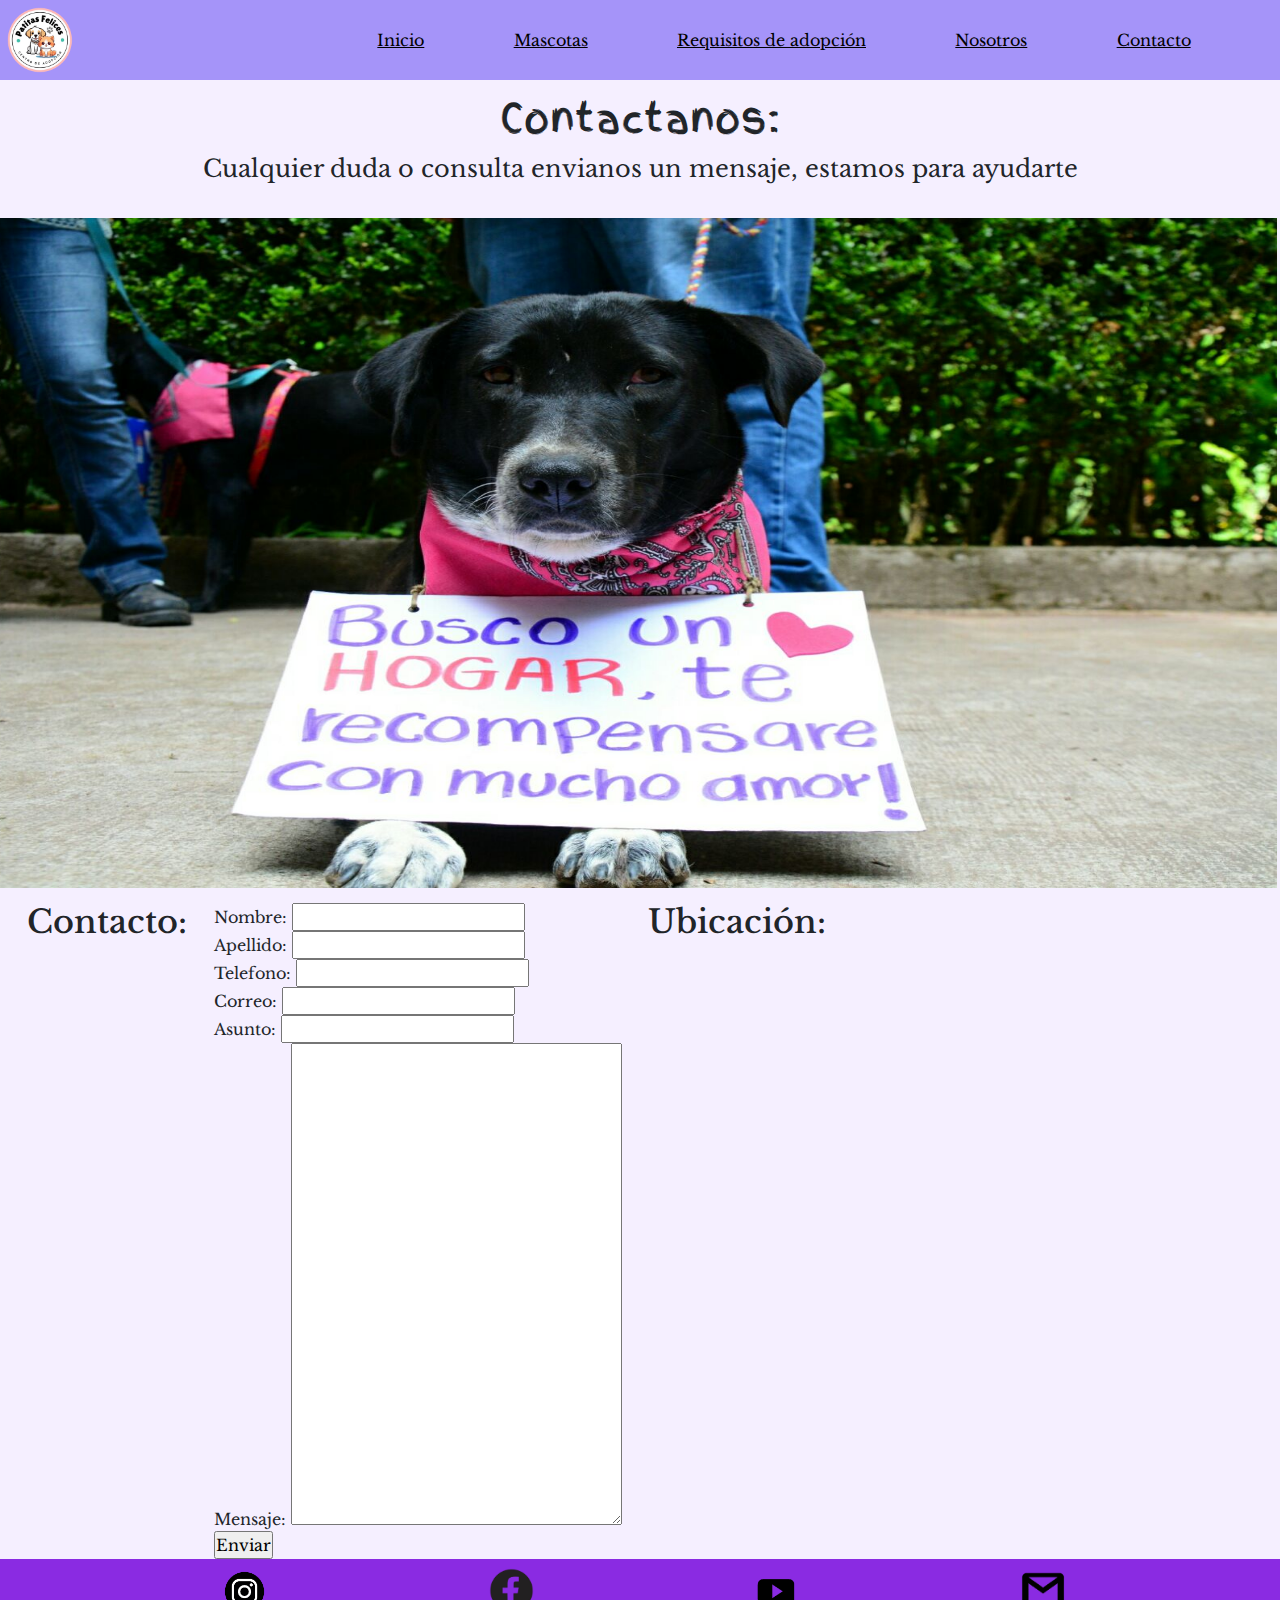
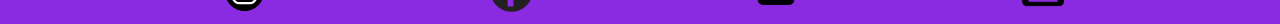
==== page/contacto.html @ 5081687b "1er commit" ====
<!DOCTYPE html>
<html lang="en">
<head>
    <meta charset="UTF-8">
    <meta name="viewport" content="width=device-width, initial-scale=1.0">
    <title>Contacto</title>
    <!--CSS BS-->
    <link href="https://cdn.jsdelivr.net/npm/bootstrap@5.3.3/dist/css/bootstrap.min.css" rel="stylesheet" integrity="sha384-QWTKZyjpPEjISv5WaRU9OFeRpok6YctnYmDr5pNlyT2bRjXh0JMhjY6hW+ALEwIH" crossorigin="anonymous">
    <!--CSS-->
    <link rel="stylesheet" href="../css/style.css">
</head>
<body>
    <header>
       <!--Logo-->
       <img class="logo"  src="../img/Patitas_Felices-removebg-preview.png" alt="Logo del Sitio web">
        <!--Menú de navegación-->
        <nav>
            <ul class="lista-nav">
                <li><a href="../index.html">Inicio</a></li>
                <li><a href="./mascotas.html">Mascotas</a></li>
                <li><a href="./requisitos.html">Requisitos de adopción</a></li>
                <li><a href="./nosotros.html">Nosotros</a></li>
                <li><a href="./contacto.html">Contacto</a></li>
            </ul>      
        </nav>
    </header>
    <main>
        <h1 class="tc">Contactanos: </h1>
        <p class="pc"> Cualquier duda o consulta envianos un mensaje, 
            estamos para ayudarte </p>
        <!--Datos de la persona interesada-->

        <section class="row">
            <img class="imgc col-12" src="../img/main-contactos.jpg" alt="Imagen perrito">
        </section>    
            
        <section class="sc">
            <h2>Contacto:</h2>
            <form action="">
                <div>
                     <label for="nombre">Nombre:</label>
                     <input type="text" name="nombre" id="nombre">
                </div>
                 
                <div>
                     <label for="apellido">Apellido:</label>
                     <input type="apellido" name="apellido" id="apellido">
                 </div>
                 
                 <div>
                     <label for="telefono">Telefono:</label>
                     <input type="number" name="telefono" id="telefono"> 
                 </div>
                 
                 <div>
                     <label for="email">Correo:</label>
                     <input type="email" name="email" id="email">
                 </div>
             
                 <div>
                     <label for="asunto">Asunto:</label>
                     <input type="asunto" name="asunto" id="asunto">
                 </div>
                     
                 <div>
                     <label for="mensaje">Mensaje:</label>
                     <textarea name="mensaje" id="mensaje" cols="30" rows="20"></textarea>
                 </div>
             
                 <input type="button" value="Enviar">
             </form>
         
         
            <!--MAPA-->
         
            <h2>Ubicación:</h2>
            <iframe src="https://www.google.com/maps/embed?pb=!1m18!1m12!1m3!1d108977.06887903175!2d-64.27661380969053!3d-31.399426849546536!2m3!1f0!2f0!3f0!3m2!1i1024!2i768!4f13.1!3m3!1m2!1s0x9432985f478f5b69%3A0xb0a24f9a5366b092!2zQ8OzcmRvYmE!5e0!3m2!1ses-419!2sar!4v1727108283369!5m2!1ses-419!2sar" 
            width="400" height="300" style="border:0;" allowfullscreen="" loading="lazy" referrerpolicy="no-referrer-when-downgrade"></iframe>
         </section>  
        
        
    </main>
    
    <!--Pie de página-->
    <footer>
        <a href="https://www.instagram.com">
            <img class="ig" src="../img/instagram-logo.webp" alt="Logo Instagram"></a>
            
            
            <a href="https://es-la.facebook.com">
            <img class="face" src="../img/logo-face-removebg-preview.png" alt="Logo Facebook"></a>
            
            
            <a href="https://www.youtube.com">
            <img class="im" src="../img/Logo-youtube.png" alt="Logo Youtube"></a>
            
            <a href="https://mail.google.com/">
            <img class="mail" src="../img/logo-mail-removebg-preview.png" alt="Logo Gmail"></a>
       
    </footer>
</body>
</html>
---- css/style.css ----
/*Fuente letra*/
@import url('https://fonts.googleapis.com/css2?family=Finger+Paint&family=Libre+Baskerville:ital,wght@0,400;0,700;1,400&display=swap');
/*Titulos:  font-family:"Finger Paint", sans-serif; 
Otros: font-family:"Libre Baskerville", serif; */

/*rem = 16px*/

*{
    margin: 0;
    padding: 0;
    box-sizing: border-box;
    font-family: "Libre Baskerville", serif;
}

/*GENERALES*/
main{
    background-color: #F5EFFF;
}

h1{
    font-size: 2.5rem;
    font-family: "Finger Paint", sans-serif;
}
h2{
    font-size: 2rem;
}

h3{
    font-size: 2rem;
}

p{
    font-size: 1.5rem;
}

/*Header*/
/*Tamaño*/
header img{
    width: 80px;
    
}
header{
    background-color: #A594F9;
    display: flex;
    flex-direction: row;
    justify-content: space-between;
    position: sticky;
    top: 0px;
}
nav{
    width: 80%;
   
} 
.lista-nav{
    list-style: none;
    display: flex;
    justify-content: space-evenly;
    align-items: center;
    height: 100%;
}
.lista-nav a{
    color: black;
    text-decoration: underline;
}

/*HOME*/
/*Banner*/
.banner{
    background-image: url(../img/principal3.png);
    text-align: center;
    padding: 180px 0;
}
.banner h1{
    text-decoration: underline;
    font-size: 3rem;
    font-family:"Finger Paint", sans-serif; 
    color:rgb(127, 17, 230);
}

.banner p{
    text-decoration: none;
    font-size: 1.5rem;
    font-family: "Libre Baskerville", serif;
    color: white;

    
}
/*MAIN*/

.p{
    background-color: rgb(164, 96, 228);
    padding: 15px;
    margin-left: 0%

    
}
.pasos img{
    height: 100%;
    width: 100%

}

.pasos h2{
    padding-top: 5px;
    text-align: center
}
.pasos{
    margin-top: 35px;
    margin-left: 40px;
    /*GRID*/
    display: grid;
    grid-template-areas:
    "h1    h1   h1" 
    "h2    h2   h22"
    "img1  img1 img2"
    "text1 text1 text2"
    "h222  h222  h222 "
    "img3 img3 text3";
    grid-template-columns: 30% 30% 35%;
    grid-template-rows: 150px 100px 500px 250px 100px 400px ;
}


.titulo1{
    grid-area: h1;
}
.p1{
    grid-area: h2;
    text-decoration: underline;
}
.p2{
    grid-area: h22;
    text-decoration: underline;
}
.paso1{
    grid-area: img1;
    padding-right: 20%;
}
.paso2{
    grid-area: img2;
    
    
}
.parrafo1{
    grid-area: text1;
    padding-right: 20%;
    padding-top: 10%;
}
.parrafo2{
    grid-area: text2;
    padding-top: 15%;
   
}
.p3{
    grid-area: h222;
    text-decoration: underline;
}
.paso3{
    grid-area: img3;
}
.parrafo3{
    grid-area: text3;
    padding-left: 10%;
}

/*Main Requisitos*/

.titulor{
    text-align: center;
    padding: 15px;
    width: 100%;
 } 
.subr{
    font-size: 1.5rem;
    text-align: center;
    padding-top: 15px;
    margin-left: 10px;
    width: 100%;
 }  

.requisitos{
    display: flex;
    justify-content: space-evenly;
    padding-top: 20px;
    font-size: 1.2rem;
    padding-bottom: 10px;
    margin: 10px;
    width: 100%;
 }

body{
    overflow-y: scroll;
    overflow-x: hidden ;
 }

/*Main Nosotros*/
.nosotros{
    text-align: center;
    padding: 15px;
}
.subn{
    padding: 20px;
    padding-top: 250px;
    text-align: center;
    
}

.imgn{
    padding: 20px;
}

.pn{
    padding: 40px;
    padding-top: 150px;
}

.subn3{
    text-align: center;
    font-size: 2rem;
}

.imgn3{
    margin-left: 130px;

}
.pn3{
    padding-left: 30px;
}
/*Main Contacto*/

.tc{
    padding-top: 15px;
    text-align: center;
}

.pc{
    text-align: center;
}

.imgc{
    padding: 15px;
    padding-left: 0px;
    padding-bottom: 15px;
    height: 700px;
}

.sc{
    display: flex;
    justify-content: space-evenly;
}
/*Main Mascotas*/

.h1m{
    text-align: center;

}

.pm{
    font-size: 1.5rem;
    text-align: center;
    background-color: #A594F9;
}

.mascotas{
    padding: 15px;
    padding-top: 20px;
}
.gmm{
    text-align: center;
    font-size: 1.5rem;
    background-color: #A594F9;
}
/*Footer*/

footer{
    background-color: blueviolet;
    display: flex;
    justify-content: space-evenly;
}

.ig{
    width: 65px;
}

.face{
    width: 45px;
    margin-top: 20%;
}

.im{
    width: 60px;
    margin-top: 5%;

}

.mail{
    width: 50px;
    margin-top: 10%;
}


/* RESPONSIVE */
/*mobile*/

@media (max-width: 500px) {

    /*Header*/

header{
    flex-direction: column;
    align-items: center;
}
header img{
    width: 60px;
}
nav{
    width: 100%;
}
.lista-nav{
    font-size: 0.8rem;
}

/*Main home*/
.banner h1{
font-size: 2rem;
}
.banner p{
    font-size: 1rem;
}
.p{
    font-size: 1rem;
}
.pasos{
    margin: 15px;
    
    grid-template-areas: 
    "h1"
    "h2"
    "img1"
    "text1"
    "h22"
    "img2"
    "text2"
    "h222"
    "img3"
    "text3";
    grid-template-columns: 100%;
    grid-template-rows: 100px 80px 250px 150px 80px 200px 120px 80px 200px 150px
}
.titulo1{
    font-size: 1.5rem;
}
.p1{
    font-size: 1.5rem;
}
.p2{
    font-size: 1.5rem;
}
.p3{
    font-size: 1.5rem;
}
.parrafo1{
    font-size: 1rem;
    text-align: center;
}
.parrafo2{
    font-size: 1rem;
    text-align: center;
}
.parrafo3{
    margin-left: 0%;
    padding-top: 10%;
    font-size: 1rem;
}
}
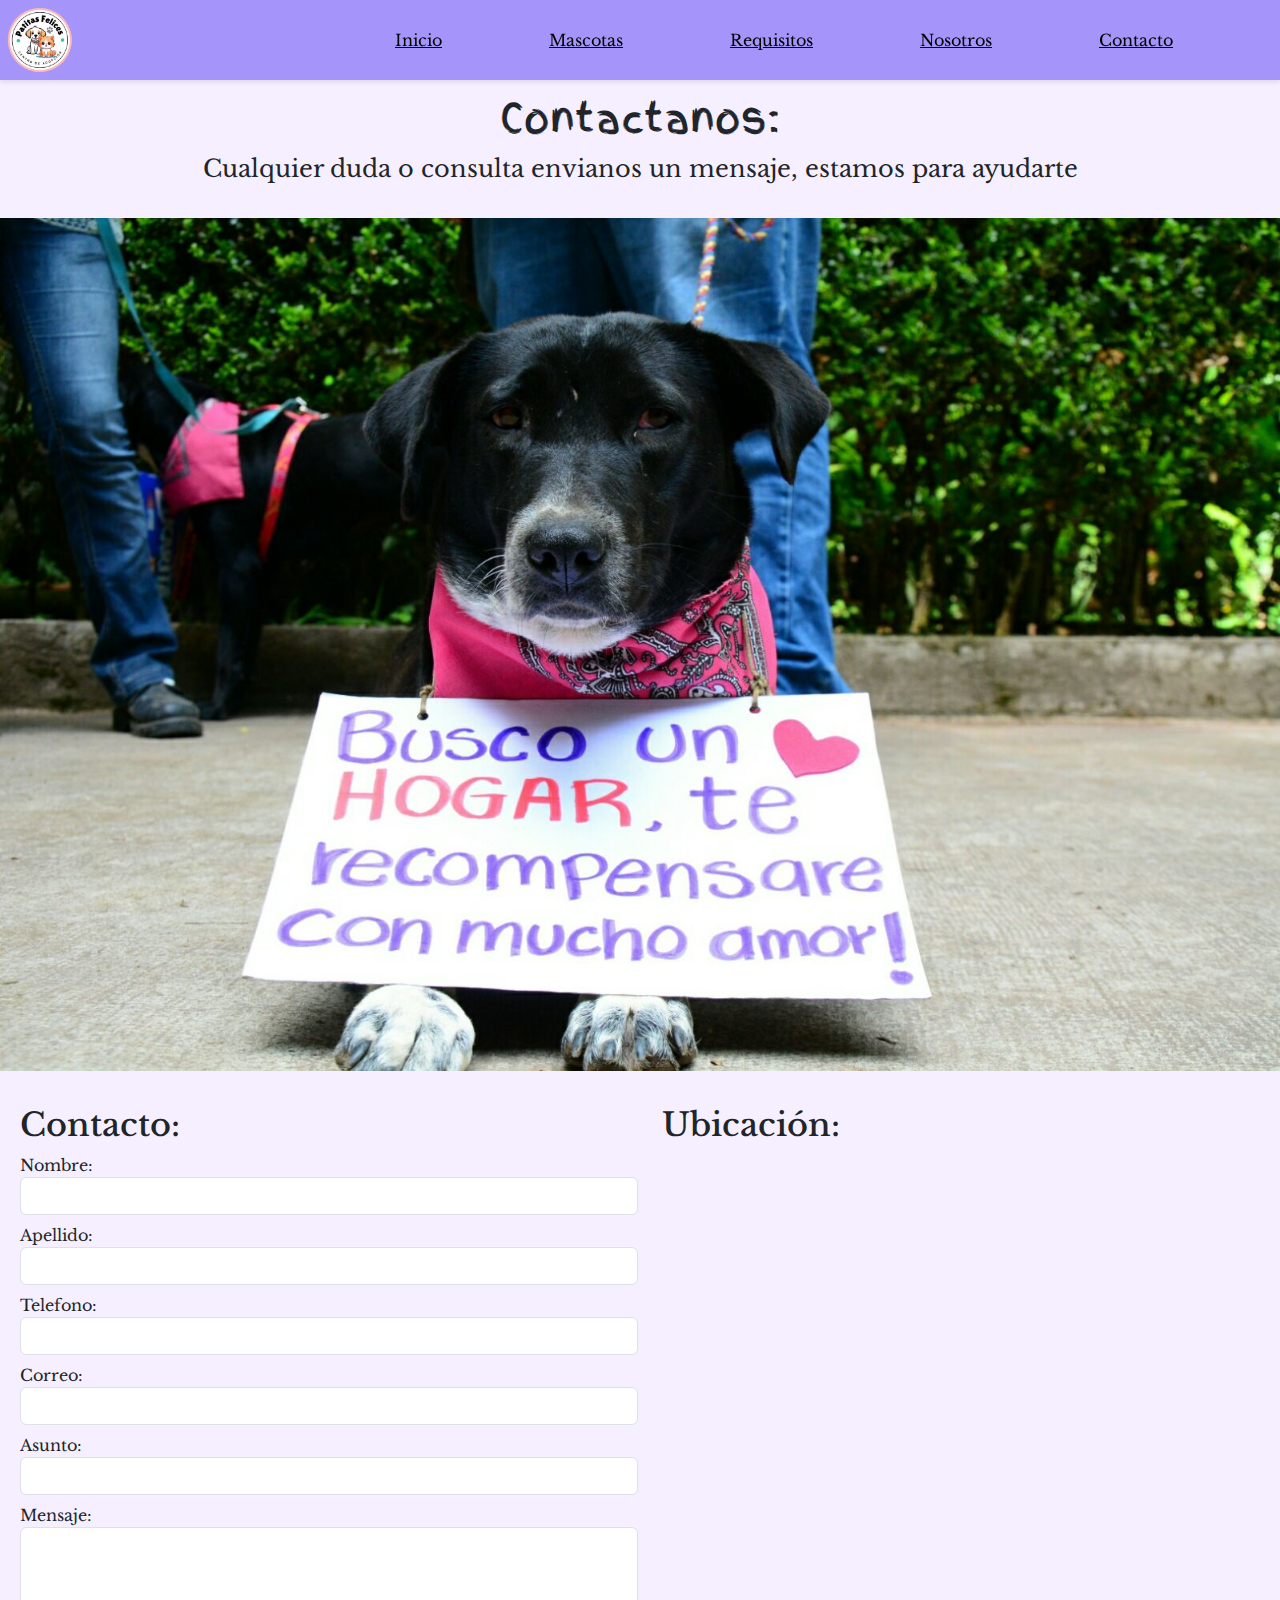
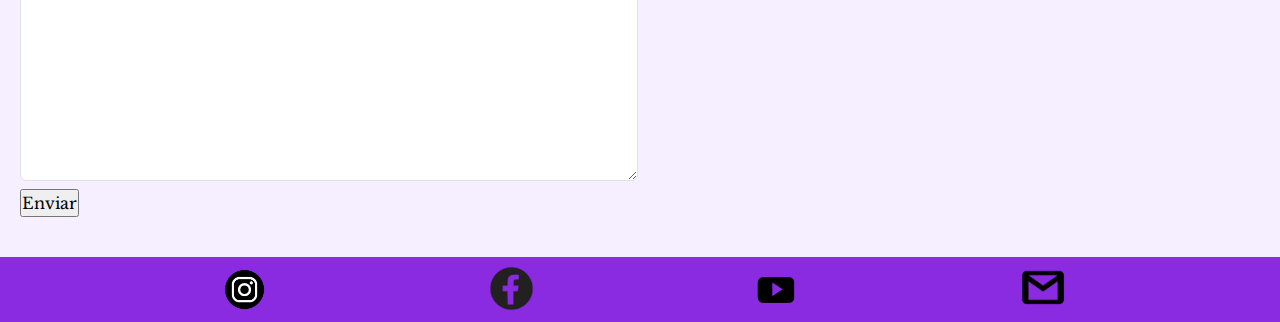
==== commit 1a083c6e: "pre-proyecto final, hasta animacion" ====
--- a/page/contacto.html
+++ b/page/contacto.html
@@ -4,6 +4,16 @@
     <meta charset="UTF-8">
     <meta name="viewport" content="width=device-width, initial-scale=1.0">
     <title>Contacto</title>
+    <!--AOS-->
+    <!--css-->
+    <link href="https://unpkg.com/aos@2.3.1/dist/aos.css" rel="stylesheet">
+    <!--JS-->
+    <script src="https://unpkg.com/aos@2.3.1/dist/aos.js"></script>
+    <!--Animate-->
+    <link
+    rel="stylesheet"
+    href="https://cdnjs.cloudflare.com/ajax/libs/animate.css/4.1.1/animate.min.css"
+    />
     <!--CSS BS-->
     <link href="https://cdn.jsdelivr.net/npm/bootstrap@5.3.3/dist/css/bootstrap.min.css" rel="stylesheet" integrity="sha384-QWTKZyjpPEjISv5WaRU9OFeRpok6YctnYmDr5pNlyT2bRjXh0JMhjY6hW+ALEwIH" crossorigin="anonymous">
     <!--CSS-->
@@ -18,64 +28,73 @@
             <ul class="lista-nav">
                 <li><a href="../index.html">Inicio</a></li>
                 <li><a href="./mascotas.html">Mascotas</a></li>
-                <li><a href="./requisitos.html">Requisitos de adopción</a></li>
+                <li><a href="./requisitos.html">Requisitos</a></li>
                 <li><a href="./nosotros.html">Nosotros</a></li>
                 <li><a href="./contacto.html">Contacto</a></li>
             </ul>      
         </nav>
     </header>
     <main>
-        <h1 class="tc">Contactanos: </h1>
+        <h1 class="tc animate__animated animate__flipInX">Contactanos: </h1>
         <p class="pc"> Cualquier duda o consulta envianos un mensaje, 
             estamos para ayudarte </p>
         <!--Datos de la persona interesada-->
-
+        <!-- Imagen del contacto -->
         <section class="row">
-            <img class="imgc col-12" src="../img/main-contactos.jpg" alt="Imagen perrito">
+            <div class="col-12">
+                <img class= "img-fluid rounded" src="../img/main-contactos.jpg" alt="Imagen perrito">
+            </div>  
         </section>    
             
-        <section class="sc">
-            <h2>Contacto:</h2>
-            <form action="">
-                <div>
-                     <label for="nombre">Nombre:</label>
-                     <input type="text" name="nombre" id="nombre">
+        <section class="sc row">
+            <!-- Formulario de contacto -->
+            <div class="col-12 col-md-6 mb-4">
+                <h2 class="font">Contacto:</h2>
+                <form action="">
+                    <div class="mb-2">
+                        <label for="nombre">Nombre:</label>
+                        <input type="text" name="nombre" id="nombre" class="form-control">
+                    </div>
+                
+                    <div class="mb-2">
+                         <label for="apellido">Apellido:</label>
+                        <input type="apellido" name="apellido" id="apellido" class="form-control">
+                    </div>
+                 
+                    <div class="mb-2">
+                        <label for="telefono">Telefono:</label>
+                        <input type="number" name="telefono" id="telefono" class="form-control"> 
+                     </div>
+                 
+                    <div class="mb-2">
+                        <label for="email">Correo:</label>
+                        <input type="email" name="email" id="email" class="form-control">
+                     </div>
+             
+                    <div class="mb-2">
+                        <label for="asunto">Asunto:</label>
+                        <input type="asunto" name="asunto" id="asunto" class="form-control">
+                    </div>
+                     
+                     <div class="mb-2">
+                        <label for="mensaje">Mensaje:</label>
+                        <textarea name="mensaje" id="mensaje" cols="10" rows="10" class="form-control"></textarea>
+                    </div>
+             
+                    <input class="enviar mb-3" type="button" value="Enviar">
+                </form>
+         
+            </div>
+            <!--MAPA-->
+            <div class="col-12 col-md-6" >
+                <h2 class="font" >Ubicación:</h2>
+           
+                
+                <div class="ratio ratio-4x3 smaller-map" data-aos="zoom-in-down">  
+                    <iframe class="mapa" src="https://www.google.com/maps/embed?pb=!1m18!1m12!1m3!1d108977.06887903175!2d-64.27661380969056!3d-31.399426849546536!2m3!1f0!2f0!3f0!3m2!1i1024!2i768!4f13.1!3m3!1m2!1s0x9432985f478f5b69%3A0xb0a24f9a5366b092!2zQ8OzcmRvYmE!5e0!3m2!1ses-419!2sar!4v1730750578495!5m2!1ses-419!2sar" 
+                    width="400" height="300" style="border:0;" allowfullscreen="" loading="lazy" referrerpolicy="no-referrer-when-downgrade"></iframe>
                 </div>
-                 
-                <div>
-                     <label for="apellido">Apellido:</label>
-                     <input type="apellido" name="apellido" id="apellido">
-                 </div>
-                 
-                 <div>
-                     <label for="telefono">Telefono:</label>
-                     <input type="number" name="telefono" id="telefono"> 
-                 </div>
-                 
-                 <div>
-                     <label for="email">Correo:</label>
-                     <input type="email" name="email" id="email">
-                 </div>
-             
-                 <div>
-                     <label for="asunto">Asunto:</label>
-                     <input type="asunto" name="asunto" id="asunto">
-                 </div>
-                     
-                 <div>
-                     <label for="mensaje">Mensaje:</label>
-                     <textarea name="mensaje" id="mensaje" cols="30" rows="20"></textarea>
-                 </div>
-             
-                 <input type="button" value="Enviar">
-             </form>
-         
-         
-            <!--MAPA-->
-         
-            <h2>Ubicación:</h2>
-            <iframe src="https://www.google.com/maps/embed?pb=!1m18!1m12!1m3!1d108977.06887903175!2d-64.27661380969053!3d-31.399426849546536!2m3!1f0!2f0!3f0!3m2!1i1024!2i768!4f13.1!3m3!1m2!1s0x9432985f478f5b69%3A0xb0a24f9a5366b092!2zQ8OzcmRvYmE!5e0!3m2!1ses-419!2sar!4v1727108283369!5m2!1ses-419!2sar" 
-            width="400" height="300" style="border:0;" allowfullscreen="" loading="lazy" referrerpolicy="no-referrer-when-downgrade"></iframe>
+            </div>
          </section>  
         
         
@@ -98,5 +117,8 @@
             <img class="mail" src="../img/logo-mail-removebg-preview.png" alt="Logo Gmail"></a>
        
     </footer>
+    <script>
+        AOS.init();
+    </script>
 </body>
 </html>--- a/css/style.css
+++ b/css/style.css
@@ -37,8 +37,8 @@
 /*Tamaño*/
 header img{
     width: 80px;
-    
-}
+}  
+
 header{
     background-color: #A594F9;
     display: flex;
@@ -46,6 +46,9 @@
     justify-content: space-between;
     position: sticky;
     top: 0px;
+    box-shadow: 0 2px 5px rgba(0, 0, 0, 0.1);
+    z-index: 1000
+    
 }
 nav{
     width: 80%;
@@ -57,7 +60,9 @@
     justify-content: space-evenly;
     align-items: center;
     height: 100%;
-}
+
+}
+
 .lista-nav a{
     color: black;
     text-decoration: underline;
@@ -88,7 +93,7 @@
 /*MAIN*/
 
 .p{
-    background-color: rgb(164, 96, 228);
+    background-image: linear-gradient(to bottom, rgb(127, 12, 230), blueviolet, #A594F9);
     padding: 15px;
     margin-left: 0%
 
@@ -157,6 +162,7 @@
 }
 .paso3{
     grid-area: img3;
+    padding-top: 30px;
 }
 .parrafo3{
     grid-area: text3;
@@ -193,6 +199,10 @@
     overflow-x: hidden ;
  }
 
+ .pr{
+    font-size: 1.2rem;
+ }
+
 /*Main Nosotros*/
 .nosotros{
     text-align: center;
@@ -221,7 +231,7 @@
 
 .imgn3{
     margin-left: 130px;
-
+    
 }
 .pn3{
     padding-left: 30px;
@@ -237,21 +247,31 @@
     text-align: center;
 }
 
-.imgc{
-    padding: 15px;
-    padding-left: 0px;
-    padding-bottom: 15px;
-    height: 700px;
+.img-fluid {
+    padding: 15px 0;
+    height: auto; 
 }
 
 .sc{
-    display: flex;
-    justify-content: space-evenly;
+    padding-top: 20px;
+    padding-left: 20px;
+}
+
+.ratio iframe {
+    border-radius: 8px; /* esquinas redondeadas */
+    pointer-events: auto;
+    padding-right: 15px;
+}
+
+.enviar:focus {
+    border: blueviolet 5px dotted;
 }
 /*Main Mascotas*/
 
 .h1m{
     text-align: center;
+    padding-top: 20px;
+    padding-bottom: 20px;
 
 }
 
@@ -270,6 +290,56 @@
     font-size: 1.5rem;
     background-color: #A594F9;
 }
+.perro1{
+    padding-top: 25px;
+    padding-bottom: 30px;
+   
+}
+
+.li1{
+    padding-left: 200px;
+    padding-top: 100px;
+    font-size: 1.2rem;
+    
+}
+.perro2{
+    padding-bottom: 30px;
+}
+
+.li2{
+    padding-left: 200px;
+    padding-top: 80px;
+    font-size: 1.2rem;
+}
+
+.gato1{
+    padding-top: 30px;
+    padding-bottom: 30px;
+}
+
+.gato2{
+    padding-bottom: 30px;
+}
+
+.li3{
+    padding-left: 200px;
+    padding-top: 100px;
+    font-size: 1.2rem;
+}
+
+.preguntar{
+    padding-top: 100px;
+   
+}
+
+.boton{
+    background-color: #E8C5E5;
+}
+
+.boton:hover{
+    background-color: rgb(244, 185, 255)
+}
+
 /*Footer*/
 
 footer{
@@ -318,7 +388,9 @@
 }
 .lista-nav{
     font-size: 0.8rem;
-}
+    padding: 0%;
+}
+
 
 /*Main home*/
 .banner h1{
@@ -372,10 +444,119 @@
     padding-top: 10%;
     font-size: 1rem;
 }
-}
-
-
-
-
-
-
+
+/*Main contacto*/
+
+.sc{
+
+    padding-top: 20px;
+    padding-left: 15px;
+    padding-right: 15px;
+}
+
+.ratio iframe{
+    padding-bottom: 20px;
+}
+/* Ajuste de márgenes en móviles */
+.my-4 {
+    margin: 1rem 0;
+}
+
+/* Ajustar márgenes y paddings */
+body {
+    padding: 10px;
+}
+
+header {
+    margin-bottom: 15px;
+}
+
+
+/*Main Requisitos*/
+
+
+ .lista-r{
+    padding-left: 10px;
+    font-size: 0.8rem;
+ }
+ .pr{
+    font-size: 0.8rem;
+ }
+
+ .titulor {
+    font-size: 1.5rem;
+}
+
+.subr {
+    font-size: 1rem;
+}
+
+.requisitos {
+    flex-direction: column;
+    align-items: center;
+}
+
+.img-fluid {
+    width: 100%;
+    max-width: 100%;
+    padding-right: 20px;
+}
+
+/*Main nosotros*/
+
+.h1n{
+    font-size: 1.5rem;
+}
+.subn {
+    padding-top: 20px; /* Reducir el espacio superior */
+    font-size: 1.5rem;
+}
+
+.subn3 {
+    font-size: 1.5rem; /* Ajustar tamaño de texto */
+    padding-bottom: 20px;
+}
+
+.imgn3 {
+    margin-left: 0; /* Eliminar margen izquierdo en móviles */
+    width: 100%; /* Hacer imagen más flexible */
+}
+
+.pn {
+    padding-top: 15px; /* Reducir espacio en texto */
+    padding-left: 20px; /* Reducir padding izquierdo */
+    padding-right: 15px; /* Reducir padding derecho */
+    font-size: 1.2rem;
+}
+
+.pn3{
+    font-size: 1.2rem;
+    padding-top: 10px;
+}
+/*Main Mascotas*/
+.h1m{
+    font-size: 2rem;
+}
+
+.li1, .li2, .li3 {
+    padding-left: 0;
+    text-align: center;
+}
+
+.perro1, .perro2, .gato1, .gato2 {
+    max-width: 100%;
+    margin: 10px 0;
+}
+
+.preguntar {
+    padding-top: 15px;
+    text-align: center;
+}
+
+.h1m, .pm, .gmm {
+    font-size: 1.2rem;
+}
+}
+
+
+
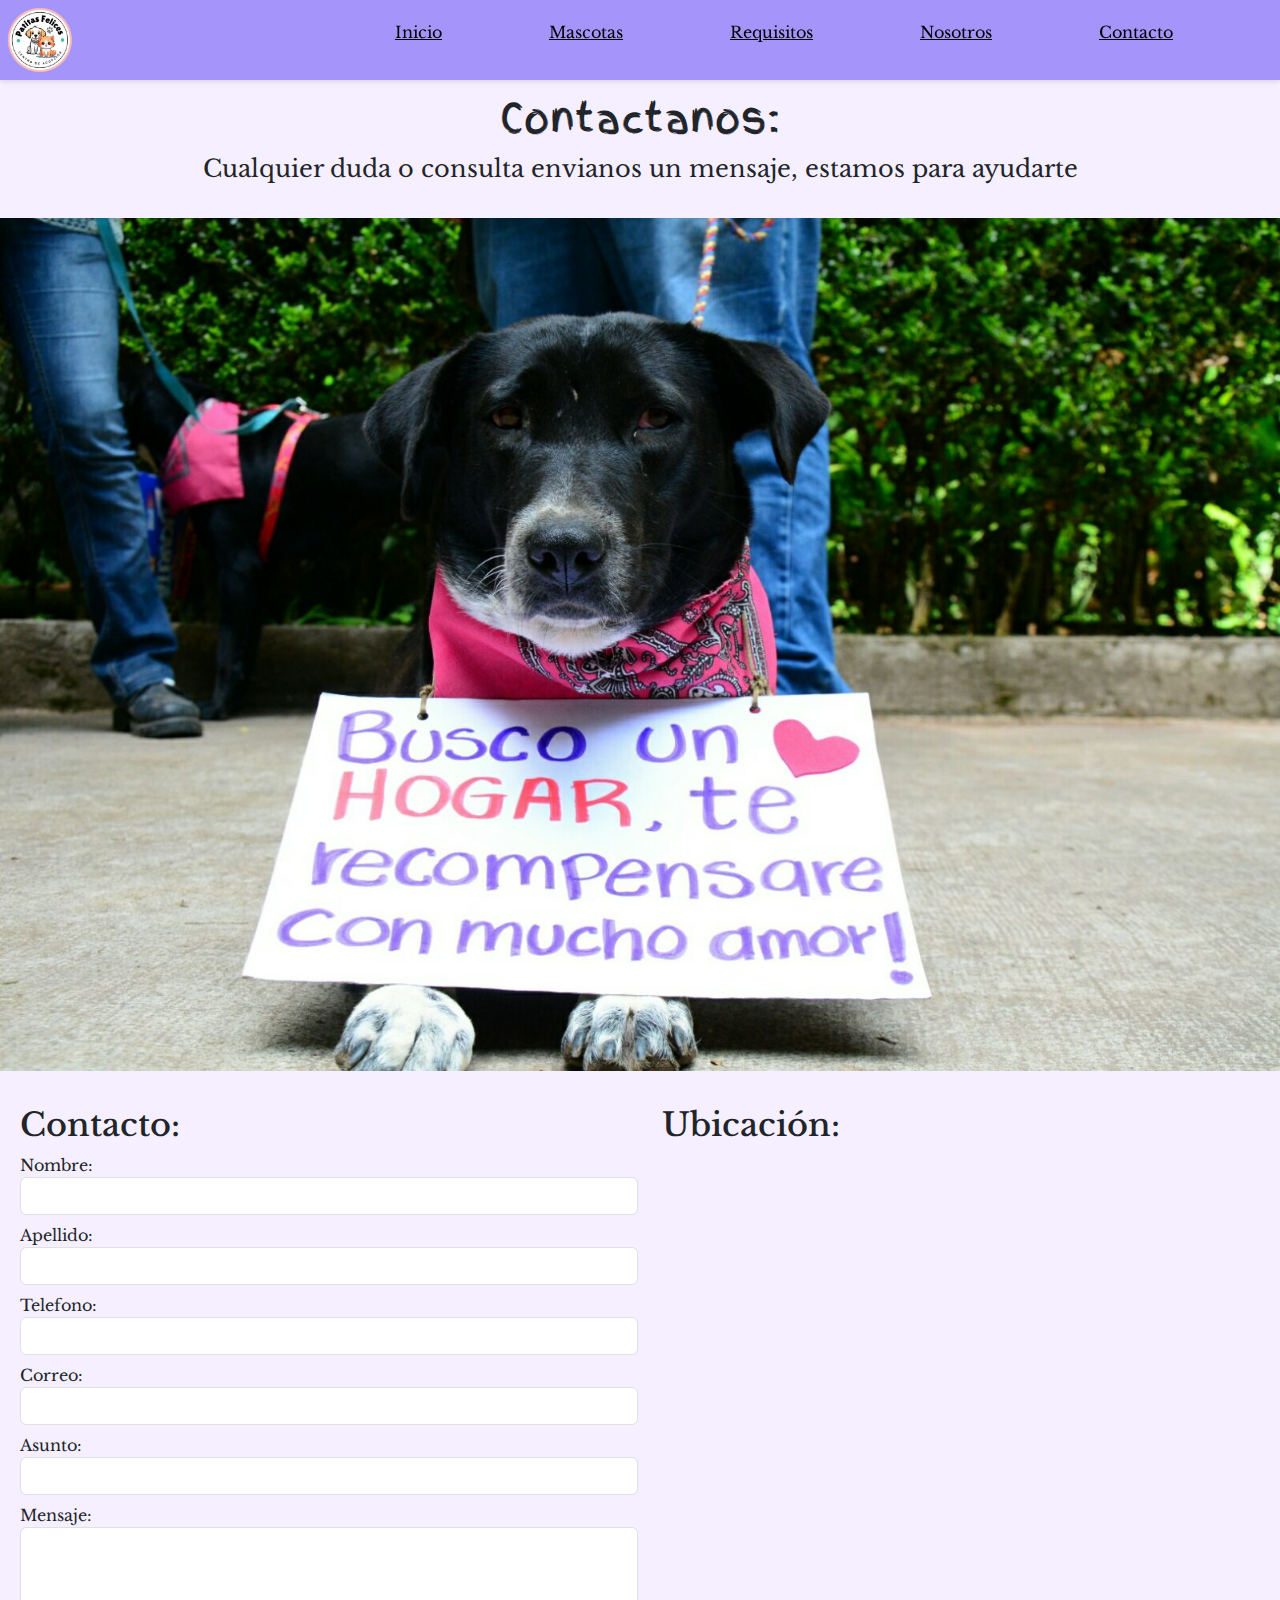
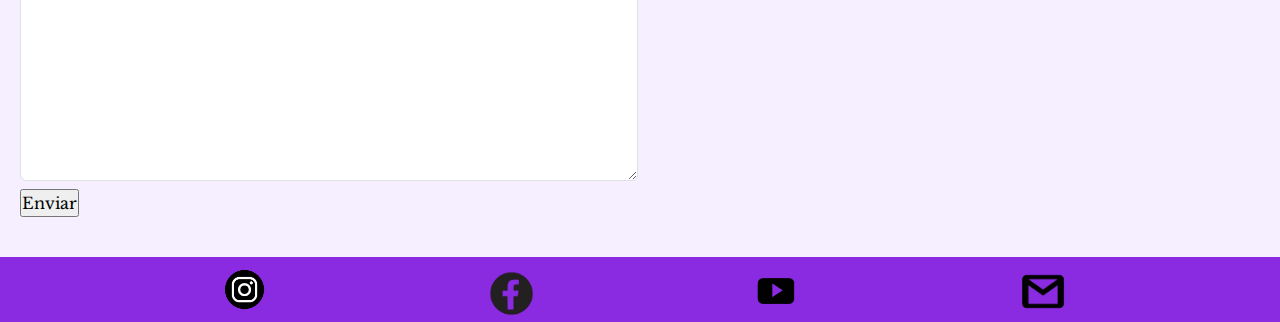
==== commit 7e2777f0: "Proyecto final, Rodriguez" ====
--- a/page/contacto.html
+++ b/page/contacto.html
@@ -4,6 +4,8 @@
     <meta charset="UTF-8">
     <meta name="viewport" content="width=device-width, initial-scale=1.0">
     <title>Contacto</title>
+    <meta name="description" content="Podes comunicarte con nosotros através de las redes sociales o completando tus datos en la pagina.">
+    <meta name="description" content="más información, adoptante, redes sociales, ubicación refugio">
     <!--AOS-->
     <!--css-->
     <link href="https://unpkg.com/aos@2.3.1/dist/aos.css" rel="stylesheet">
@@ -16,8 +18,8 @@
     />
     <!--CSS BS-->
     <link href="https://cdn.jsdelivr.net/npm/bootstrap@5.3.3/dist/css/bootstrap.min.css" rel="stylesheet" integrity="sha384-QWTKZyjpPEjISv5WaRU9OFeRpok6YctnYmDr5pNlyT2bRjXh0JMhjY6hW+ALEwIH" crossorigin="anonymous">
-    <!--CSS-->
-    <link rel="stylesheet" href="../css/style.css">
+    <!--CSS SASS-->
+    <link rel="stylesheet" href="../css/estilo.css">
 </head>
 <body>
     <header>
--- a/css/estilo.css
+++ b/css/estilo.css
@@ -0,0 +1,467 @@
+@charset "UTF-8";
+@import url("https://fonts.googleapis.com/css2?family=Finger+Paint&family=Libre+Baskerville:ital,wght@0,400;0,700;1,400&display=swap");
+* {
+  margin: 0;
+  padding: 0;
+  box-sizing: border-box;
+  font-family: "Libre Baskerville", serif;
+}
+
+/* GENERALES */
+main {
+  background-color: #F5EFFF;
+}
+
+h1 {
+  font-size: 2.5rem;
+  font-family: "Finger Paint", sans-serif;
+}
+
+h2, h3 {
+  font-size: 2rem;
+}
+
+p {
+  font-size: 1.5rem;
+}
+
+/* Header */
+/*Tamaño*/
+header {
+  background-color: #A594F9;
+  display: flex;
+  flex-direction: row;
+  justify-content: space-between;
+  align-items: center;
+  position: sticky;
+  top: 0px;
+  box-shadow: 0 2px 5px rgba(0, 0, 0, 0.1);
+  z-index: 1000;
+}
+header img {
+  width: 80px;
+}
+
+nav {
+  width: 80%;
+}
+nav .lista-nav {
+  list-style: none;
+  display: flex;
+  flex-direction: row;
+  justify-content: space-evenly;
+  align-items: center;
+  height: 100%;
+}
+nav .lista-nav a {
+  color: black;
+  text-decoration: underline;
+}
+
+/* Footer */
+footer {
+  background-color: blueviolet;
+  display: flex;
+  flex-direction: row;
+  justify-content: space-evenly;
+  align-items: center;
+}
+footer .ig {
+  width: 65px;
+}
+footer .face {
+  width: 45px;
+  margin-top: 20%;
+}
+footer .im {
+  width: 60px;
+  margin-top: 5%;
+}
+footer .mail {
+  width: 50px;
+  margin-top: 10%;
+}
+
+/* HOME */
+.banner {
+  background-image: url(../img/principal3.png);
+  text-align: center;
+  padding: 180px 0;
+}
+.banner h1 {
+  text-decoration: underline;
+  font-size: 3rem;
+  font-family: "Finger Paint", sans-serif;
+  color: rgb(127, 17, 230);
+}
+.banner p {
+  text-decoration: none;
+  font-size: 1.5rem;
+  color: white;
+}
+
+/* MAIN */
+.p {
+  background-image: linear-gradient(to bottom, rgb(127, 12, 230), blueviolet, #A594F9);
+  padding: 15px;
+  margin-left: 0%;
+}
+
+.pasos {
+  margin-top: 35px;
+  margin-left: 40px;
+  display: grid;
+  /* Definir directamente las áreas de la cuadrícula */
+  grid-template-areas: "h1 h1 h1" "h2 h2 h22" "img1 img1 img2" "text1 text1 text2" "h222 h222 h222" "img3 img3 text3";
+  grid-template-columns: 30% 30% 35%;
+  grid-template-rows: 150px 100px 500px 250px 100px 400px;
+}
+.pasos img {
+  height: 100%;
+  width: 100%;
+}
+.pasos h2 {
+  padding-top: 5px;
+  text-align: center;
+}
+
+/* Elementos de la grid */
+.titulo1 {
+  grid-area: h1;
+}
+
+.p1, .p2, .p3 {
+  text-decoration: underline;
+}
+
+.p1 {
+  grid-area: h2;
+}
+
+.p2 {
+  grid-area: h22;
+}
+
+.p3 {
+  grid-area: h222;
+}
+
+.paso1 {
+  grid-area: img1;
+  padding-right: 20%;
+}
+
+.paso2 {
+  grid-area: img2;
+}
+
+.parrafo1 {
+  grid-area: text1;
+  padding-right: 20%;
+  padding-top: 10%;
+}
+
+.parrafo2 {
+  grid-area: text2;
+  padding-top: 15%;
+}
+
+.paso3 {
+  grid-area: img3;
+  padding-top: 30px;
+}
+
+.parrafo3 {
+  grid-area: text3;
+  padding-left: 10%;
+}
+
+/* Main Requisitos */
+.titulor {
+  text-align: center;
+  padding: 15px;
+  width: 100%;
+}
+
+.subr {
+  font-size: 1.5rem;
+  text-align: center;
+  padding-top: 15px;
+  margin-left: 10px;
+  width: 100%;
+}
+
+.requisitos {
+  display: flex;
+  flex-direction: row;
+  justify-content: space-evenly;
+  align-items: center;
+  padding-top: 20px;
+  font-size: 1.2rem;
+  padding-bottom: 10px;
+  margin: 10px;
+  width: 100%;
+}
+
+body {
+  overflow-y: scroll;
+  overflow-x: hidden;
+}
+
+.pr {
+  font-size: 1.2rem;
+}
+
+/* Main Nosotros */
+.nosotros {
+  text-align: center;
+  padding: 15px;
+}
+
+.subn {
+  padding: 20px;
+  padding-top: 250px;
+  text-align: center;
+}
+
+.imgn {
+  padding: 20px;
+}
+
+.pn {
+  padding: 40px;
+  padding-top: 150px;
+}
+
+.subn3 {
+  text-align: center;
+  font-size: 2rem;
+}
+
+.imgn3 {
+  margin-left: 130px;
+}
+
+.pn3 {
+  padding-left: 30px;
+}
+
+/* Main Contacto */
+.tc {
+  padding-top: 15px;
+  text-align: center;
+}
+
+.pc {
+  text-align: center;
+}
+
+.img-fluid {
+  padding: 15px 0;
+  height: auto;
+}
+
+.sc {
+  padding-top: 20px;
+  padding-left: 20px;
+}
+
+.ratio iframe {
+  border-radius: 8px;
+  pointer-events: auto;
+  padding-right: 15px;
+}
+
+.enviar:focus {
+  border: blueviolet 5px dotted;
+}
+
+/* Main Mascotas */
+.h1m {
+  text-align: center;
+  padding-top: 20px;
+  padding-bottom: 20px;
+}
+
+.pm {
+  font-size: 1.5rem;
+  text-align: center;
+  background-color: #A594F9;
+}
+
+.mascotas {
+  padding: 15px;
+  padding-top: 20px;
+}
+
+.gmm {
+  text-align: center;
+  font-size: 1.5rem;
+  background-color: #A594F9;
+}
+
+.perro1, .perro2, .gato1, .gato2 {
+  padding-top: 25px;
+  padding-bottom: 30px;
+}
+
+.li1, .li2, .li3 {
+  padding-left: 200px;
+  padding-top: 100px;
+  font-size: 1.2rem;
+  text-align: center;
+  align-items: none;
+}
+
+.preguntar {
+  padding-top: 100px;
+  text-align: center;
+}
+
+.boton {
+  background-color: #E8C5E5;
+}
+.boton:hover {
+  background-color: rgb(244, 185, 255);
+}
+
+/* RESPONSIVE */
+/* mobile */
+@media (max-width: 500px) {
+  header {
+    flex-direction: column;
+    align-items: center;
+    margin-bottom: 15px;
+  }
+  header img {
+    width: 60px;
+  }
+  nav {
+    width: 100%;
+  }
+  nav .lista-nav {
+    font-size: 0.8rem;
+    padding: 0%;
+  }
+  /* Main home */
+  banner h1 {
+    font-size: 2rem;
+  }
+  .banner p,
+  .p {
+    font-size: 1rem;
+  }
+  .pasos {
+    margin: 15px;
+    grid-template-areas: "h1" "h2" "img1" "text1" "h22" "img2" "text2" "h222" "img3" "text3";
+    grid-template-columns: 100%;
+    grid-template-rows: 100px 80px 250px 150px 80px 200px 120px 80px 200px 150px;
+  }
+  .titulo1,
+  .p1,
+  .p2,
+  .p3 {
+    font-size: 1.5rem;
+  }
+  .parrafo1,
+  .parrafo2,
+  .parrafo3 {
+    font-size: 1rem;
+    text-align: center;
+    margin-left: 0%;
+  }
+  /* Main contacto */
+  .sc {
+    padding-top: 20px;
+    padding-left: 15px;
+    padding-right: 15px;
+  }
+  .ratio iframe {
+    padding-bottom: 20px;
+  }
+  /* Ajuste de márgenes en móviles */
+  .my-4 {
+    margin: 1rem 0;
+  }
+  /* Ajustar márgenes y paddings */
+  body {
+    padding: 10px;
+  }
+  /* Main Requisitos */
+  .lista-r {
+    padding-left: 10px;
+    font-size: 0.8rem;
+  }
+  .pr {
+    font-size: 0.8rem;
+  }
+  .titulor {
+    font-size: 1.5rem;
+  }
+  .subr {
+    font-size: 1rem;
+  }
+  .requisitos {
+    flex-direction: column;
+    align-items: center;
+  }
+  .img-fluid {
+    width: 100%;
+    max-width: 100%;
+    padding-right: 20px;
+  }
+  /* Main Nosotros */
+  .h1n {
+    font-size: 1.5rem;
+  }
+  .subn {
+    padding-top: 20px;
+    font-size: 1.5rem;
+  }
+  .subn3 {
+    font-size: 1.5rem;
+    padding-bottom: 20px;
+  }
+  .imgn3 {
+    margin-left: 0;
+    width: 100%;
+  }
+  .pn {
+    padding-top: 15px;
+    padding-left: 20px;
+    padding-right: 15px;
+    font-size: 1.2rem;
+  }
+  .pn3 {
+    font-size: 1.2rem;
+    padding-top: 10px;
+  }
+  /* Main Mascotas */
+  .h1m {
+    font-size: 2rem;
+  }
+  .li1,
+  .li2,
+  .li3 {
+    padding-left: 0;
+    text-align: center;
+  }
+  .perro1,
+  .perro2,
+  .gato1,
+  .gato2 {
+    max-width: 100%;
+    margin: 10px 0;
+  }
+  .preguntar {
+    padding-top: 15px;
+    text-align: center;
+  }
+  .h1m,
+  .pm,
+  .gmm {
+    font-size: 1.2rem;
+  }
+}
+
+/*# sourceMappingURL=estilo.css.map */
